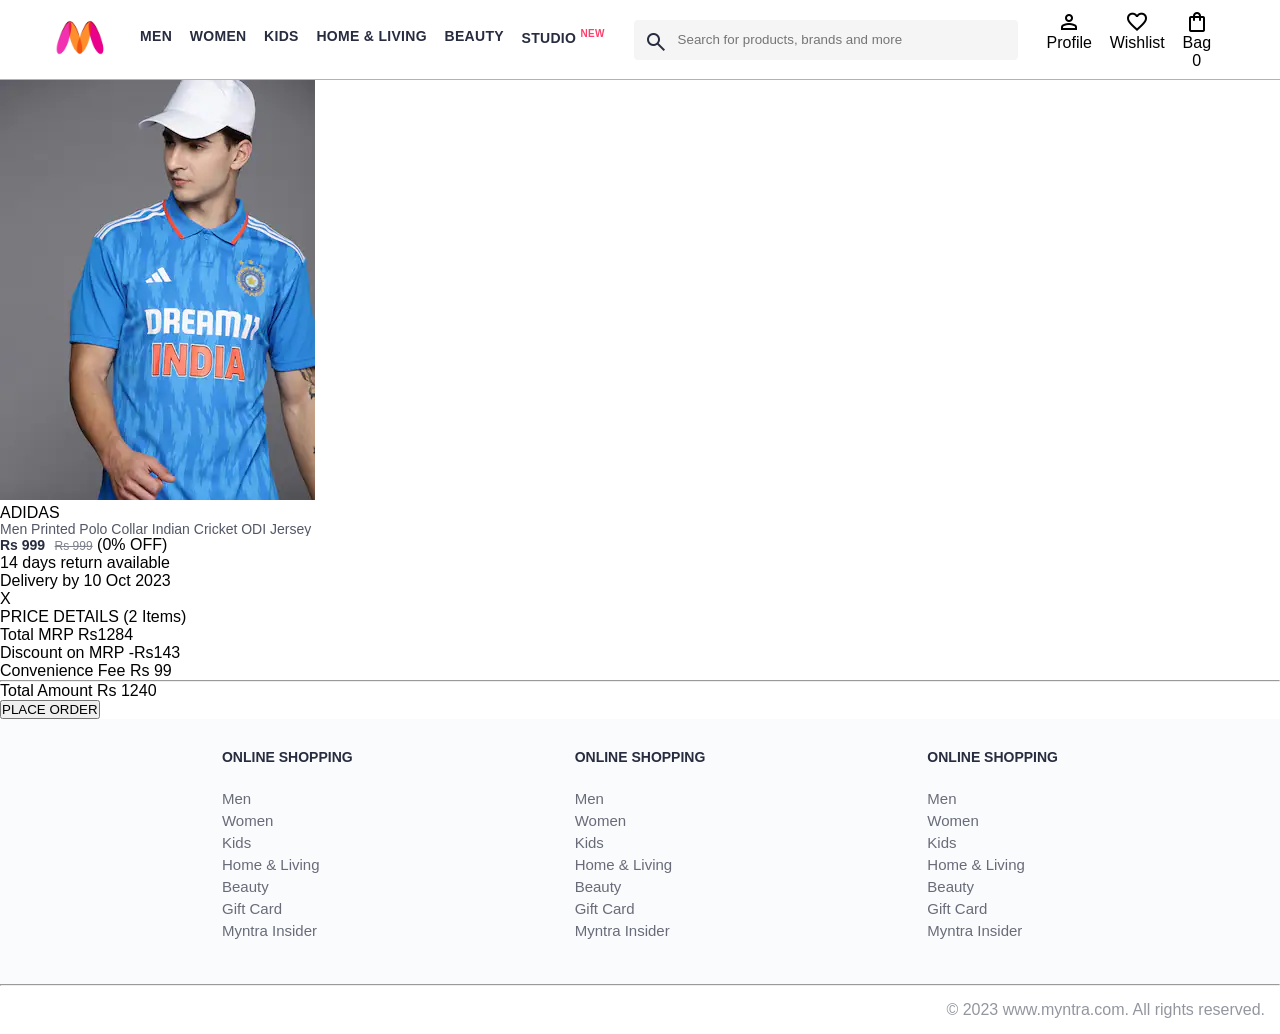
==== pages/bag.html @ cdd7ca72 "adding the js" ====
<!DOCTYPE html>
<html lang="en">
<head>
    <title>Myntra Clone</title>
    <link rel="stylesheet" href="../css/index.css">
    <link rel="stylesheet" href="../css/bag.css">
    <link rel="stylesheet" href="https://fonts.googleapis.com/css2?family=Material+Symbols+Outlined:opsz,wght,FILL,GRAD@20..48,100..700,0..1,-50..200" />
</head>
<body>
    <header>
        <div class="logo_container">
            <a href="#"><img class="myntra_home" src="../images/myntra_logo.webp" alt="Myntra Home"></a>
        </div>
        <nav class="nav_bar">
            <a href="#">Men</a>
            <a href="#">Women</a>
            <a href="#">Kids</a>
            <a href="#">Home & Living</a>
            <a href="#">Beauty</a>
            <a href="#">Studio <sup>New</sup></a>
        </nav>
        <div class="search_bar">
            <span class="material-symbols-outlined search_icon">search</span>
            <input class="search_input" placeholder="Search for products, brands and more">
        </div>
        <div class="action_bar">
            <div class="action_container">
                <span class="material-symbols-outlined action_icon">person</span>
                <span class="action_name">Profile</span>
            </div>

            <div class="action_container">
                <span class="material-symbols-outlined action_icon">favorite</span>
                <span class="action_name">Wishlist</span>
            </div>

            <div class="action_container">
                <span class="material-symbols-outlined action_icon">shopping_bag</span>
                <span class="action_name">Bag</span>
                <span class="bag-items">0</span>
            </div>
        </div>
    </header>
    <main>
      <div class="bag-page">
        <div class="bag-items-container">
          <div class="bag-item-container">
            <div class="item-left-part">
              <img class="bag-item-img" src="../images/4.jpg">
            </div>
            <div class="item-right-part">
              <div class="company">ADIDAS</div>
              <div class="item-name">Men Printed Polo Collar Indian Cricket ODI Jersey</div>
              <div class="price-container">
                <span class="current-price">Rs 999</span>
                <span class="original-price">Rs 999</span>
                <span class="discount-percentage">(0% OFF)</span>
              </div>
              <div class="return-period">
                <span class="return-period-days">14 days</span> return available
              </div>
              <div class="delivery-details">
                Delivery by
                <span class="delivery-details-days">10 Oct 2023</span>
              </div>
            </div>

            <div class="remove-from-cart">X</div>
          </div>

        </div>
        <div class="bag-summary">
          <div class="bag-details-container">
            <div class="price-header">PRICE DETAILS (2 Items) </div>
            <div class="price-item">
              <span class="price-item-tag">Total MRP</span>
              <span class="price-item-value">Rs1284</span>
            </div>
            <div class="price-item">
              <span class="price-item-tag">Discount on MRP</span>
              <span class="price-item-value priceDetail-base-discount">-Rs143</span>
            </div>
            <div class="price-item">
              <span class="price-item-tag">Convenience Fee</span>
              <span class="price-item-value">Rs 99</span>
            </div>
            <hr>
            <div class="price-footer">
              <span class="price-item-tag">Total Amount</span>
              <span class="price-item-value">Rs 1240</span>
            </div>
          </div>
          <button class="btn-place-order">
            <div class="css-xjhrni">PLACE ORDER</div>
          </button>
        </div>

      </div>
    </main>
    <footer>
        <div class="footer_container">
            <div class="footer_column">
                <h3>ONLINE SHOPPING</h3>

                <a href="#">Men</a>
                <a href="#">Women</a>
                <a href="#">Kids</a>
                <a href="#">Home & Living</a>
                <a href="#">Beauty</a>
                <a href="#">Gift Card</a>
                <a href="#">Myntra Insider</a>
            </div>

            <div class="footer_column">
                <h3>ONLINE SHOPPING</h3>

                <a href="#">Men</a>
                <a href="#">Women</a>
                <a href="#">Kids</a>
                <a href="#">Home & Living</a>
                <a href="#">Beauty</a>
                <a href="#">Gift Card</a>
                <a href="#">Myntra Insider</a>
            </div>

            <div class="footer_column">
                <h3>ONLINE SHOPPING</h3>

                <a href="#">Men</a>
                <a href="#">Women</a>
                <a href="#">Kids</a>
                <a href="#">Home & Living</a>
                <a href="#">Beauty</a>
                <a href="#">Gift Card</a>
                <a href="#">Myntra Insider</a>
            </div>
        </div>
        <hr>

        <div class="copyright">
            © 2023 www.myntra.com. All rights reserved.
        </div>
    </footer>
    <script src="../data/items.js"></script>
    <script src="../scripts/index.js"></script>
</body>
</html>
---- css/index.css ----
/***************** Item Page CSS **************************/
/*.action_container {
    text-decoration: none;
}
a.action_container:link {
    color:black;
}
.item-details {
    cursor: pointer;
    width: 250px;
    margin: 10px;
}
.stars {
    font-size: 12px;
    font-weight: 700;
    text-align: left;
}
.company {
    font-size: 18px;
    font-weight: 700;
    line-height: 1;
    color: #282c3f;
    margin-bottom: 6px;
    overflow: hidden;
    text-overflow: ellipsis;
    white-space: nowrap;
    margin-top: 20px;
}
.item-name {
    color: #535766;
    font-size: 16px;
    line-height: 1;
    margin-bottom: 0;
    margin-top: 0;
    overflow: hidden;
    text-overflow: ellipsis;
    white-space: nowrap;
    font-weight: 400;
    display: block;
}
.price-container {
    margin-top: 10px;
}
.current-price {
    font-size: 14px;
    font-weight: 700;
    color: #282c3f;
}
.original-price {
    text-decoration: line-through;
    color: #7e818c;
    font-weight: 400;
    margin-left: 5px;
    font-size: 12px;
}
.discount-percentage {
    color: #ff905a;
    font-weight: 400;
    font-size: 12px;
    margin-left: 5px;
}
.btn-bag {
    background-color: lightgreen;
    border: none;
    padding: 5px 15px;
    border-radius: 10px;
    width: 100%;
    margin-top: 7px;
    font-size: 20px;
    cursor: pointer;
}
.bag-items {
    background-color: #f16565;
    white-space: nowrap;
    text-align: center;
    line-height: 18px;
    padding: 0 6px;
    height: 18px;
    position: relative;
    border-radius: 50%;
    font-size: 12px;
    color: #fff;
    left: 13px;
    top: -44px;
    font-weight: 700;
    cursor: pointer;
}*/

* {
    margin: 0;
    padding: 0;
    font-family: Assistant,-apple-system,BlinkMacSystemFont,Segoe UI,Roboto,Helvetica,Arial,sans-serif;
    box-sizing: border-box;
}
header {
    display: flex;
    background-color: #ffffff;
    height: 80px;
    justify-content: space-between;
    align-items: center;
    border-bottom: 1px solid #b6b1b1;
}
.myntra_home {
    height: 45px;
}
.logo_container {
    margin-left: 4%;
}
.action_bar {
    margin-right: 4%;
}
.nav_bar {
    display: flex;
    min-width: 500px;
    justify-content: space-evenly;
}
.nav_bar a {
    font-size: 14px;
    letter-spacing: .3px;
    color: #282c3f;
    font-weight: 700;
    text-transform: uppercase;
    text-decoration: none;
    padding: 28px 0;
    border-bottom: 5px solid #ffffff;
}
.nav_bar a:hover {
    border-bottom: 4px solid #f54e77;
}

.nav_bar a sup {
    color: #ff3f6c;
    font-size: 10px;
}

.search_bar {
    height: 40px;
    min-width: 200px;
    width: 30%;
    display: flex;
    align-items: center;
}
.search_icon {
    box-sizing: content-box;
    height: 20px;
    padding: 10px;

    background-color: #f5f5f6;
    color: #282c3f;
    font-weight: 300;
    border-radius: 4px 0 0 4px;
}
.search_input {
    color: #696e79;
    background-color: #f5f5f6;
    flex-grow: 1;
    height: 40px;
    border: 0;
    border-radius: 0 4px 4px 0;
}

.action_bar {
    display: flex;
    min-width: 200px;
    justify-content: space-evenly;
}

.action_container {
    display: flex;
    flex-direction: column;
    align-items: center;
}

/* Main section */
.banner_container {
    margin: 40px 0;
}
.banner_image {
    width: 100%;
}

.category_heading {
    text-transform: uppercase;
    color: #3e4152;
    letter-spacing: .15em;
    font-size: 1.8em;
    margin: 50px 0 10px 30px;
    max-height: 5em;
    font-weight: 700;
}

.category-items, .items-container {
    width: 80%;
    margin: 50px 10%;
    display: flex;
    flex-wrap: wrap;
    justify-content: space-evenly;
}

.sale_item {
    width: 250px;
}

.footer_container {
    padding: 30px 0px 40px 0px;
    background: #FAFBFC;
    display: flex;
    justify-content: space-evenly;
}

.footer_column {
    display: flex;
    flex-direction: column;
}

.footer_column h3 {
    color: #282c3f;
    font-size: 14px;
    margin-bottom: 25px;
}

.footer_column a {
    color: #696b79;
    font-size: 15px;
    text-decoration: none;
    padding-bottom: 5px;
}

.copyright {
    color: #94969f;
    text-align: end;
    padding: 15px;
}

.items-container{
 width:80%;
 margin-left:10%;
 margin-top:30px;
}

.item-container{
 width:250px;
 margin: 10px;
}

.item-image{
 width:100%;
}

.rating{
font-size: 12px;
    font-weight: 700;
}

.company-name{
    margin-top:12px;
    font-size: 16px;
    font-weight: 700;
    line-height: 1;
    color: #282c3f;
    margin-bottom: 6px;
    overflow: hidden;
    text-overflow: ellipsis;
    white-space: nowrap;
}

.item-name{
color: #535766;
    font-size: 14px;
    line-height: 1;
    margin-bottom: 0;
    margin-top: 0;
    overflow: hidden;
    text-overflow: ellipsis;
    white-space: nowrap;
    font-weight: 400;
    display: block;
}


.price{
margin: 10px 0 6px;
    font-weight: 700;
}

.current-price{
    font-size: 14px;
    font-weight: 700;
    color: #282c3f;
}

.original-price{
text-decoration: line-through;
    color: #7e818c;
    font-weight: 400;
    margin-left: 5px;
    font-size: 12px;
}

.discount{
    color: #ff905a;
    font-weight: 400;
    font-size: 12px;
    margin-left: 5px;
}

.btn-add-bag{
background-color: lightgreen;
border-radius: 10px;
border: none;
padding: 5px 15px;
width: 100%;
margin-top: 8px;
font-size: 18px;
}
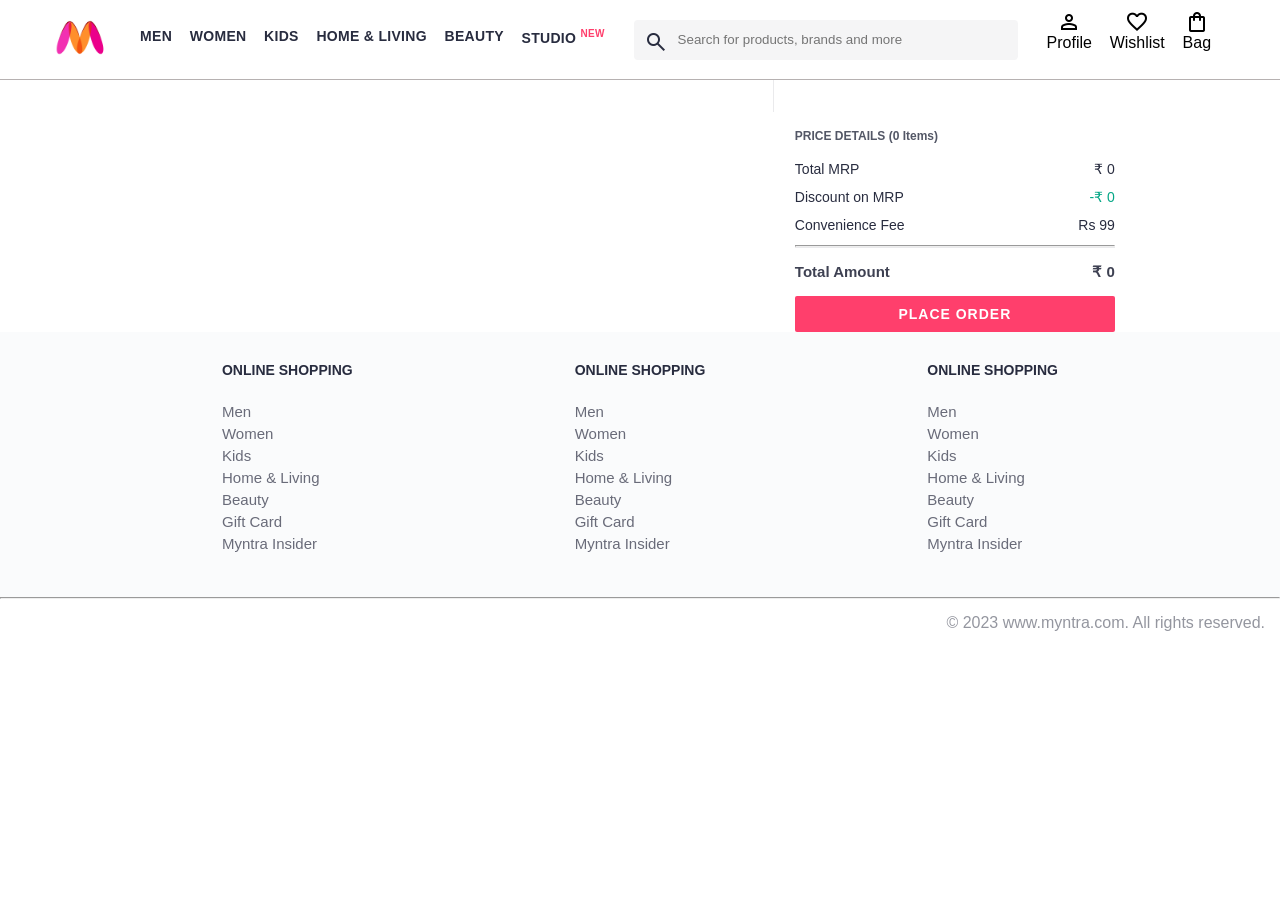
==== commit dcf3a233: "functional" ====
--- a/pages/bag.html
+++ b/pages/bag.html
@@ -1,147 +1,112 @@
 <!DOCTYPE html>
 <html lang="en">
-<head>
+  <head>
     <title>Myntra Clone</title>
-    <link rel="stylesheet" href="../css/index.css">
-    <link rel="stylesheet" href="../css/bag.css">
-    <link rel="stylesheet" href="https://fonts.googleapis.com/css2?family=Material+Symbols+Outlined:opsz,wght,FILL,GRAD@20..48,100..700,0..1,-50..200" />
-</head>
-<body>
+    <link rel="stylesheet" href="../css/index.css" />
+    <link rel="stylesheet" href="../css/bag.css" />
+    <link
+      rel="stylesheet"
+      href="https://fonts.googleapis.com/css2?family=Material+Symbols+Outlined:opsz,wght,FILL,GRAD@20..48,100..700,0..1,-50..200"
+    />
+  </head>
+  <body>
     <header>
-        <div class="logo_container">
-            <a href="#"><img class="myntra_home" src="../images/myntra_logo.webp" alt="Myntra Home"></a>
+      <div class="logo_container">
+        <a href="#"
+          ><img
+            class="myntra_home"
+            src="../images/myntra_logo.webp"
+            alt="Myntra Home"
+        /></a>
+      </div>
+      <nav class="nav_bar">
+        <a href="#">Men</a>
+        <a href="#">Women</a>
+        <a href="#">Kids</a>
+        <a href="#">Home & Living</a>
+        <a href="#">Beauty</a>
+        <a href="#">Studio <sup>New</sup></a>
+      </nav>
+      <div class="search_bar">
+        <span class="material-symbols-outlined search_icon">search</span>
+        <input
+          class="search_input"
+          placeholder="Search for products, brands and more"
+        />
+      </div>
+      <div class="action_bar">
+        <div class="action_container">
+          <span class="material-symbols-outlined action_icon">person</span>
+          <span class="action_name">Profile</span>
         </div>
-        <nav class="nav_bar">
-            <a href="#">Men</a>
-            <a href="#">Women</a>
-            <a href="#">Kids</a>
-            <a href="#">Home & Living</a>
-            <a href="#">Beauty</a>
-            <a href="#">Studio <sup>New</sup></a>
-        </nav>
-        <div class="search_bar">
-            <span class="material-symbols-outlined search_icon">search</span>
-            <input class="search_input" placeholder="Search for products, brands and more">
+
+        <div class="action_container">
+          <span class="material-symbols-outlined action_icon">favorite</span>
+          <span class="action_name">Wishlist</span>
         </div>
-        <div class="action_bar">
-            <div class="action_container">
-                <span class="material-symbols-outlined action_icon">person</span>
-                <span class="action_name">Profile</span>
-            </div>
 
-            <div class="action_container">
-                <span class="material-symbols-outlined action_icon">favorite</span>
-                <span class="action_name">Wishlist</span>
-            </div>
-
-            <div class="action_container">
-                <span class="material-symbols-outlined action_icon">shopping_bag</span>
-                <span class="action_name">Bag</span>
-                <span class="bag-items">0</span>
-            </div>
+        <div class="action_container">
+          <span class="material-symbols-outlined action_icon"
+            >shopping_bag</span
+          >
+          <span class="action_name">Bag</span>
+          <span class="bag-item-count">0</span>
         </div>
+      </div>
     </header>
     <main>
       <div class="bag-page">
-        <div class="bag-items-container">
-          <div class="bag-item-container">
-            <div class="item-left-part">
-              <img class="bag-item-img" src="../images/4.jpg">
-            </div>
-            <div class="item-right-part">
-              <div class="company">ADIDAS</div>
-              <div class="item-name">Men Printed Polo Collar Indian Cricket ODI Jersey</div>
-              <div class="price-container">
-                <span class="current-price">Rs 999</span>
-                <span class="original-price">Rs 999</span>
-                <span class="discount-percentage">(0% OFF)</span>
-              </div>
-              <div class="return-period">
-                <span class="return-period-days">14 days</span> return available
-              </div>
-              <div class="delivery-details">
-                Delivery by
-                <span class="delivery-details-days">10 Oct 2023</span>
-              </div>
-            </div>
+        <div class="bag-items-container"></div>
 
-            <div class="remove-from-cart">X</div>
-          </div>
-
+        <div class="bag-summary">
+        
         </div>
-        <div class="bag-summary">
-          <div class="bag-details-container">
-            <div class="price-header">PRICE DETAILS (2 Items) </div>
-            <div class="price-item">
-              <span class="price-item-tag">Total MRP</span>
-              <span class="price-item-value">Rs1284</span>
-            </div>
-            <div class="price-item">
-              <span class="price-item-tag">Discount on MRP</span>
-              <span class="price-item-value priceDetail-base-discount">-Rs143</span>
-            </div>
-            <div class="price-item">
-              <span class="price-item-tag">Convenience Fee</span>
-              <span class="price-item-value">Rs 99</span>
-            </div>
-            <hr>
-            <div class="price-footer">
-              <span class="price-item-tag">Total Amount</span>
-              <span class="price-item-value">Rs 1240</span>
-            </div>
-          </div>
-          <button class="btn-place-order">
-            <div class="css-xjhrni">PLACE ORDER</div>
-          </button>
-        </div>
-
       </div>
     </main>
     <footer>
-        <div class="footer_container">
-            <div class="footer_column">
-                <h3>ONLINE SHOPPING</h3>
+      <div class="footer_container">
+        <div class="footer_column">
+          <h3>ONLINE SHOPPING</h3>
 
-                <a href="#">Men</a>
-                <a href="#">Women</a>
-                <a href="#">Kids</a>
-                <a href="#">Home & Living</a>
-                <a href="#">Beauty</a>
-                <a href="#">Gift Card</a>
-                <a href="#">Myntra Insider</a>
-            </div>
+          <a href="#">Men</a>
+          <a href="#">Women</a>
+          <a href="#">Kids</a>
+          <a href="#">Home & Living</a>
+          <a href="#">Beauty</a>
+          <a href="#">Gift Card</a>
+          <a href="#">Myntra Insider</a>
+        </div>
 
-            <div class="footer_column">
-                <h3>ONLINE SHOPPING</h3>
+        <div class="footer_column">
+          <h3>ONLINE SHOPPING</h3>
 
-                <a href="#">Men</a>
-                <a href="#">Women</a>
-                <a href="#">Kids</a>
-                <a href="#">Home & Living</a>
-                <a href="#">Beauty</a>
-                <a href="#">Gift Card</a>
-                <a href="#">Myntra Insider</a>
-            </div>
+          <a href="#">Men</a>
+          <a href="#">Women</a>
+          <a href="#">Kids</a>
+          <a href="#">Home & Living</a>
+          <a href="#">Beauty</a>
+          <a href="#">Gift Card</a>
+          <a href="#">Myntra Insider</a>
+        </div>
 
-            <div class="footer_column">
-                <h3>ONLINE SHOPPING</h3>
+        <div class="footer_column">
+          <h3>ONLINE SHOPPING</h3>
 
-                <a href="#">Men</a>
-                <a href="#">Women</a>
-                <a href="#">Kids</a>
-                <a href="#">Home & Living</a>
-                <a href="#">Beauty</a>
-                <a href="#">Gift Card</a>
-                <a href="#">Myntra Insider</a>
-            </div>
+          <a href="#">Men</a>
+          <a href="#">Women</a>
+          <a href="#">Kids</a>
+          <a href="#">Home & Living</a>
+          <a href="#">Beauty</a>
+          <a href="#">Gift Card</a>
+          <a href="#">Myntra Insider</a>
         </div>
-        <hr>
+      </div>
+      <hr />
 
-        <div class="copyright">
-            © 2023 www.myntra.com. All rights reserved.
-        </div>
+      <div class="copyright">© 2023 www.myntra.com. All rights reserved.</div>
     </footer>
     <script src="../data/items.js"></script>
-    <script src="../scripts/index.js"></script>
-</body>
-</html>+    <script src="../script/index.js"></script>
+    <script src="../script/bag.js"></script>
+  </body>
+</html>
--- a/css/index.css
+++ b/css/index.css
@@ -312,4 +312,30 @@
 width: 100%;
 margin-top: 8px;
 font-size: 18px;
-}+cursor:pointer;
+}
+
+.bag-item-count{
+    background-color: #f16565;
+    white-space: nowrap;
+    text-align: center;
+    line-height: 18px;
+    padding: 0 6px;
+    height: 18px;
+    position: relative;
+    border-radius: 50%;
+    font-size: 12px;
+    color: #fff;
+    left: 13px;
+    top: -44px;
+    font-weight: 700;
+    cursor: pointer;
+}
+
+.action_container {
+    text-decoration: none;
+}
+a.action_container:link {
+    color:black;
+}
+
--- a/css/bag.css
+++ b/css/bag.css
@@ -0,0 +1,139 @@
+.bag-items-container {
+  display: inline-block;
+  width: 64%;
+  padding-right: 20px;
+  border-right: 1px solid #eaeaec;
+  padding-top: 32px;
+  color: #282c3f;
+  font-size: 13px;
+  line-height: 1.42857143;
+}
+
+.bag-page {
+  width: 75%;
+  margin-left: 12.5%;
+}
+
+.bag-summary {
+  vertical-align: top;
+  display: inline-block;
+  width: 35%;
+  padding: 24px 0 0 16px;
+  color: #282c3f;
+  font-size: 13px;
+  line-height: 1.42857143;
+}
+
+.bag-details-container {
+  margin-bottom: 16px;
+}
+
+.price-header {
+  font-size: 12px;
+  font-weight: 700;
+  margin: 24px 0 16px;
+  color: #535766;
+}
+
+.price-item {
+  margin-bottom: 12px;
+  line-height: 16px;
+  font-size: 14px;
+  color: #282c3f;
+}
+
+.price-item-value {
+  float: right;
+}
+
+.priceDetail-base-discount {
+  color: #03a685;
+}
+
+.price-footer {
+  font-weight: 700;
+  font-size: 15px;
+  padding-top: 16px;
+  border-top: 1px solid #eaeaec;
+  color: #3e4152;
+  line-height: 16px;
+}
+
+.btn-place-order {
+  width: 100%;
+  letter-spacing: 1px;
+  font-size: 14px;
+  font-weight: 600;
+  border-radius: 2px;
+  border-width: 0px;
+  padding: 10px 16px;
+  background-color: rgb(255, 63, 108);
+  color: rgb(255, 255, 255);
+  cursor: pointer;
+}
+
+.bag-item-container {
+  margin-bottom: 8px;
+  background: #fff;
+  font-size: 14px;
+  /* border: 1px solid #eaeaec; */
+  border-radius: 4px;
+  position: relative;
+  padding: 12px 1px 0;
+}
+
+.item-left-part {
+  position: absolute;
+  background: rgb(255, 242, 223);
+  height: 148px;
+  width: 111px;
+  border:1px ;
+}
+
+.item-right-part {
+  padding-left: 12px;
+  position: relative;
+  min-height: 148px;
+  margin-left: 111px;
+  margin-bottom: 12px;
+  border:1px ;
+}
+
+.bag-item-img {
+  width: 100%;
+
+}
+
+.return-period {
+  display: inline-flex;
+  font-size: 14px;
+  padding-top: 8px;
+}
+
+.return-period-days {
+  font-weight: 700;
+  margin-right: 4px;
+}
+
+.delivery-details {
+  margin-top: 5px;
+  color: #282c3f;
+  font-size: 12px;
+  letter-spacing: -.1px;
+  margin-bottom: 8px;
+  line-height: 15px;
+}
+
+.delivery-details-days {
+  color: #03a685;
+}
+
+.remove-from-cart {
+  position: absolute;
+  font-size: 25px;
+  top: 10px;
+  right: 18px;
+  width: 14px;
+  height: 14px;
+  cursor: pointer;
+}
